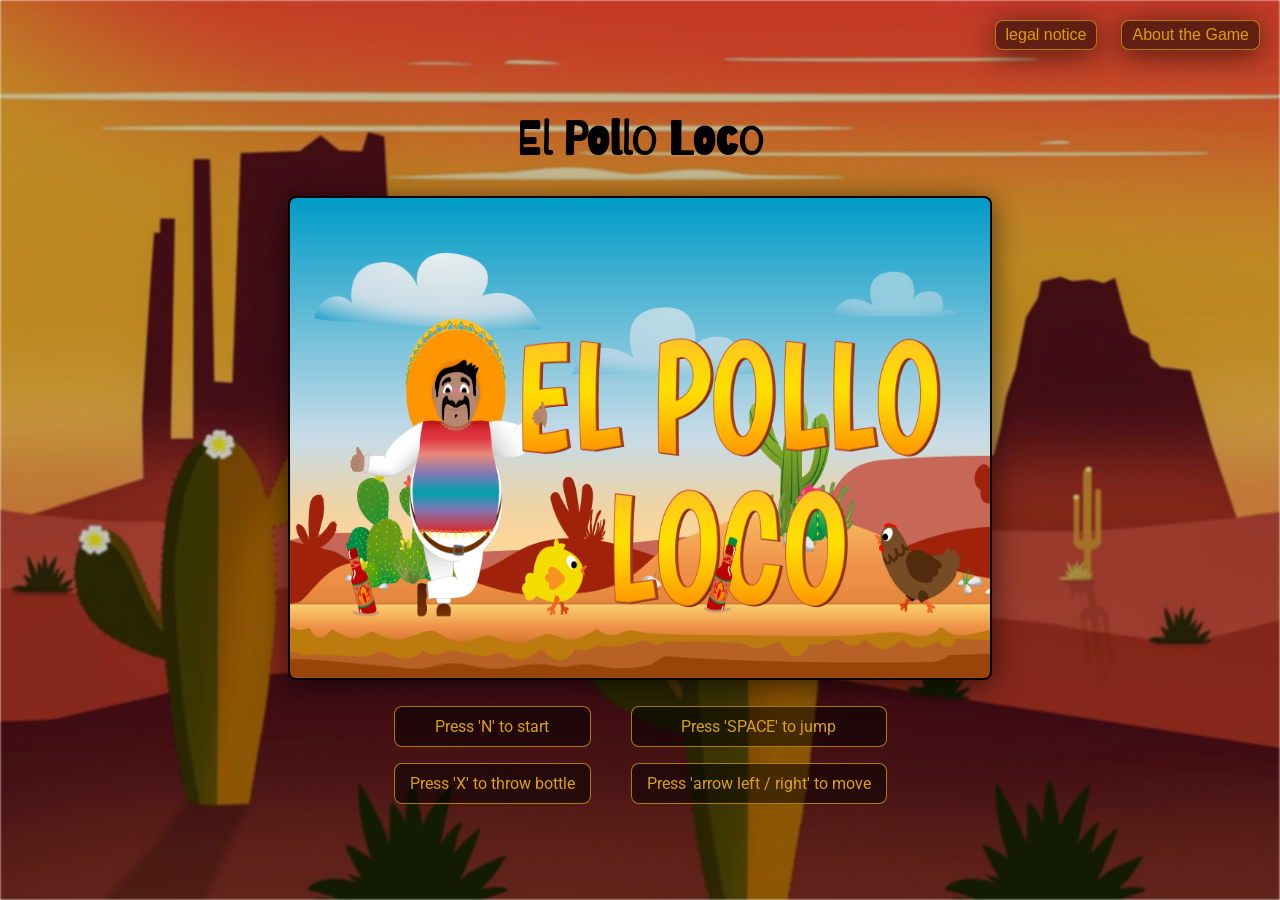
==== index.html @ b022e7d4 "shortend toggleOff functions" ====
<!DOCTYPE html>
<html lang="en">
  <head>
    <meta charset="UTF-8" />
    <meta name="viewport" content="width=device-width, initial-scale=1.0" />
    <title>El Pollo Loco</title>
    <link rel="stylesheet" href="style.css" />
    <link
      rel="shortcut icon"
      href="./img/7_statusbars/3_icons/icon_coin.png"
      type="image/x-icon"
    />
    <link rel="stylesheet" href="game-instruction.css" />
    <script src="classes/drawable-Object.class.js"></script>
    <script src="classes/moveable-object.class.js"></script>
    <script src="classes/character.class.js"></script>
    <script src="classes/chicken.class.js"></script>
    <script src="classes/small-chicken.class.js"></script>
    <script src="classes/cloud.class.js"></script>
    <script src="classes/status-bar.class.js"></script>
    <script src="classes/endBoss-statusbar.class.js"></script>
    <script src="classes/coin-bar.class.js"></script>
    <script src="classes/bottle-bar.class.js"></script>
    <script src="classes/coins.class.js"></script>
    <script src="classes/bottles.class.js"></script>
    <script src="classes/background-object.class.js"></script>
    <script src="classes/endboss.class.js"></script>
    <script src="classes/keyboard.class.js"></script>
    <script src="classes/level.class.js"></script>
    <script src="js/background-generator.js"></script>
    <script src="levels/level1.js"></script>
    <script src="classes/sound-manager.class.js"></script>
    <script src="classes/collision-manager.class.js"></script>
    <script src="classes/ui-manager.class.js"></script>
    <script src="classes/input-manager.class.js"></script>
    <script src="classes/world.class.js"></script>
    <script src="classes/throwable-Object.class.js"></script>
    <script src="templates/game.templates.js"></script>
    <script src="js/game.js"></script>
  </head>
  <body onload="init()">
    <div id="rotate-screen" class="d_none">
      <div class="rotate-message"><b>📱 Rotate your device to play</b></div>
    </div>
    <header>
      <div class="header-buttons-landscape">
        <img
          onclick="openMenu()"
          id="menu_icon"
          class="menu-icon"
          src="./img/on_canvas_options/menu.png"
          alt=""
        />
      </div>
      <div class="header-buttons">
        <button><a href="./legal.notice.html">legal notice</a></button>
        <button onclick="openAboutTheGame()" id="about_the_game">
          About the Game
        </button>
      </div>
    </header>
    <div class="background"></div>
    <h1>El Pollo Loco</h1>
    <canvas width="700" height="480" id="canvas"></canvas>
    <div class="user-instructions">
      <div class="sub-instructions">
        <p>Press 'N' to start</p>
        <p>Press 'X' to throw bottle</p>
      </div>
      <div class="sub-instructions">
        <p>Press 'SPACE' to jump</p>
        <p>Press 'arrow left / right' to move</p>
      </div>
    </div>
    <div onclick="toggleOff('overlay')" class="d_none" id="overlay"></div>

    <div onclick="toggleOff('menu_overlay')" class="d_none" id="menu_overlay"></div>
  </body>
</html>
---- style.css ----
@font-face {
    font-family: Barriecito-Regular;
    src: url(./fonts/Barriecito-Regular.ttf);
}

@font-face {
    font-family: roboto;
    src: url(./fonts/Roboto-Regular.ttf);
}

html {
    font-family: Barriecito-Regular;
}

h1 {
    font-size: 46px;
}

body {
    margin: 0;
    height: 100vh;
    width: 100%;
    overflow: hidden;
    display: flex;
    flex-direction: column;
    align-items: center;
    justify-content: center;
    position: relative;
}

.background {
    position: absolute;
    top: 0;
    left: 0;
    width: 100%;
    height: 100%;
    background-image: url(./img/5_background/gameBackground.jpg);
    background-size: cover;
    background-position: center;
    filter: blur(1px);
    z-index: -1;
}

.background::after {
    content: "";
    position: absolute;
    top: 0;
    left: 0;
    width: 100%;
    height: 100%;
    background: hsla(0, 0%, 0%, 0.227);
}

canvas {
    background-color: black;
    border: 2px solid hsla(0, 0%, 0%, 0.218);
    border-radius: 8px;
    z-index: 1;
    box-shadow: 0 5px 30px hsla(0, 0%, 0%, 0.6);
}

.user-instructions {
    display: flex;
    gap: 40px;
    margin-top: 10px;
}

.sub-instructions {
    text-align: center;
    color: hsl(43, 90%, 45%);
    font-weight: 100;
    font-family: roboto;
}

p {
    padding: 10px 15px;
    background-color: hsla(0, 0%, 0%, 0.5);
    border-radius: 8px;
    border: 1.5px solid hsla(43, 96%, 37%, 0.915);
}

header {
    position: absolute;
    top: 10px;
    right: 10px;
    display: flex;
    gap: 0px;
    z-index: 2;
    flex-direction: column;
}

a {
    color: hsl(43, 90%, 45%);
    text-decoration: none;
}

header button {
    background-color: hsla(0, 0%, 0%, 0.5);
    color: hsl(43, 90%, 45%);
    border: 1.5px solid hsla(43, 96%, 37%, 0.915);
    padding: 5px 10px;
    border-radius: 8px;
    cursor: pointer;
    font-size: 16px;
    margin: 10px;
    box-shadow: 0 5px 30px hsla(0, 0%, 0%, 0.6);
}

header button:hover {
    background-color: hsla(0, 0%, 0%, 0.3);
    color: hsla(37, 92%, 48%, 0.94);
    box-shadow: 0 5px 20px hsla(0, 0%, 65%, 0.256);
}

#rotate-screen {
    display: none;
    position: fixed;
    top: 0;
    left: 0;
    width: 100%;
    height: 100%;
    background: hsla(0, 14%, 90%, 0.92);
    align-items: center;
    justify-content: center;
    z-index: 3000;
    color: white;
    text-align: center;
}

.rotate-message {
    font-size: 20px;
    color: hsl(60, 2%, 19%);
}

@media screen and (orientation: portrait) and (max-width: 750px) {

    header,
    .background,
    h1,
    #canvas,
    .user-instructions,
    #overlay {
        display: none;
    }

    #rotate-screen {
        display: flex;
    }
}
---- game-instruction.css ----
@font-face {
    font-family: roboto;
    src: url(./fonts/Roboto-Regular.ttf);
}

.game-instructions {
    font-family: roboto;
    display: flex;
    flex-direction: column;
    align-items: center;
    justify-content: center;
    width: 500px;
    background-color: hsl(0, 80%, 96%);
    padding: 20px 30px;
    border-radius: 10px;
    box-shadow: 0 4px 8px rgba(0, 0, 0, 0.1);
    position: absolute;
    top: 50%;
    left: 50%;
    transform: translate(-50%, -50%);
    z-index: 1000;
    gap: 10px;
    overflow-x: hidden;
}

.game-explaination-text {
    color: hsl(0, 0%, 33%);
    line-height: 1.5;
    margin-bottom: 10px;
    text-align: center;
}

.rules-of-survival {
    color: hsl(0, 0%, 23%);
    width: 400px;
    display: flex;
    flex-direction: column;
    align-items: center;
    height: 100px;
    background-color: hsla(0, 100%, 50%, 0.627);
    padding: 15px 2px;
    border-radius: 10px;
    box-shadow: 0 4px 8px hsla(0, 0%, 0%, 0.172);
    margin-top: 10px;
    margin-bottom: 10px;
}

h4 {
    color: white;
    margin: 0;
    font-weight: 700;
    font-size: 18px;
}

h2 {
    color: hsl(16, 89%, 50%);
    text-shadow: 1px 6px 8px hsla(0, 0%, 0%, 0.367);
}

h3 {
    margin: 0;
    color: hsl(16, 84%, 54%);
}

.color-text {
    color: hsl(16, 84%, 54%);
    font-weight: bold;
}

#overlay {
    height: 100vh;
    width: 100%;
    background-color: hsla(8, 73%, 10%, 0.727);
    position: fixed;
    top: 0;
    left: 0;
    z-index: 1000;
}

#menu_overlay {
    height: 100vh;
    width: 100%;
    background-color: hsla(0, 0%, 0%, 0.16);
    position: fixed;
    top: 0;
    left: 0;
    z-index: 1000;
}

.d_none {
    display: none;
}

.buttons-menu {
    display: flex;
    justify-content: center;
    flex-direction: column;
    width: 130px;
    height: 100px;
    background-color: hsla(0, 0%, 0%, 0.607);
    border-bottom-left-radius: 10px;
    border-bottom-right-radius: 10px;
    border-top-left-radius: 10px;
    gap: 5px;
    margin-top: 20px;
    position: absolute;
    right: 13px;
    top: 20px;
}

.buttons-menu button {
    background-color: hsla(0, 0%, 0%, 0.5);
    color: hsl(43, 90%, 45%);
    border: 1.5px solid hsla(43, 96%, 37%, 0.915);
    padding: 5px 1px;
    border-radius: 8px;
    cursor: pointer;
    font-size: 14px;
    margin: 5px;
    box-shadow: 0 5px 30px hsla(0, 0%, 0%, 0.6);
    width: 120px;
}

.menu-icon{
    display: none;
    width: 30px;
    position: absolute;
    right: 1px;
    top: 1px;
}

@media screen and (orientation: landscape) and (max-width: 800px) {

    h1,
    .user-instructions {
        display: none;
    }

    .game-instructions {
        max-height: 280px;
        overflow-y: auto;
    }

    h2 {
        margin-top: 250px;
    }

    #canvas {
        width: 80%;
        height: 80%;
    }

    .menu-icon {
        display: block;
    }

    .header-buttons {
        display: none;
    }
}
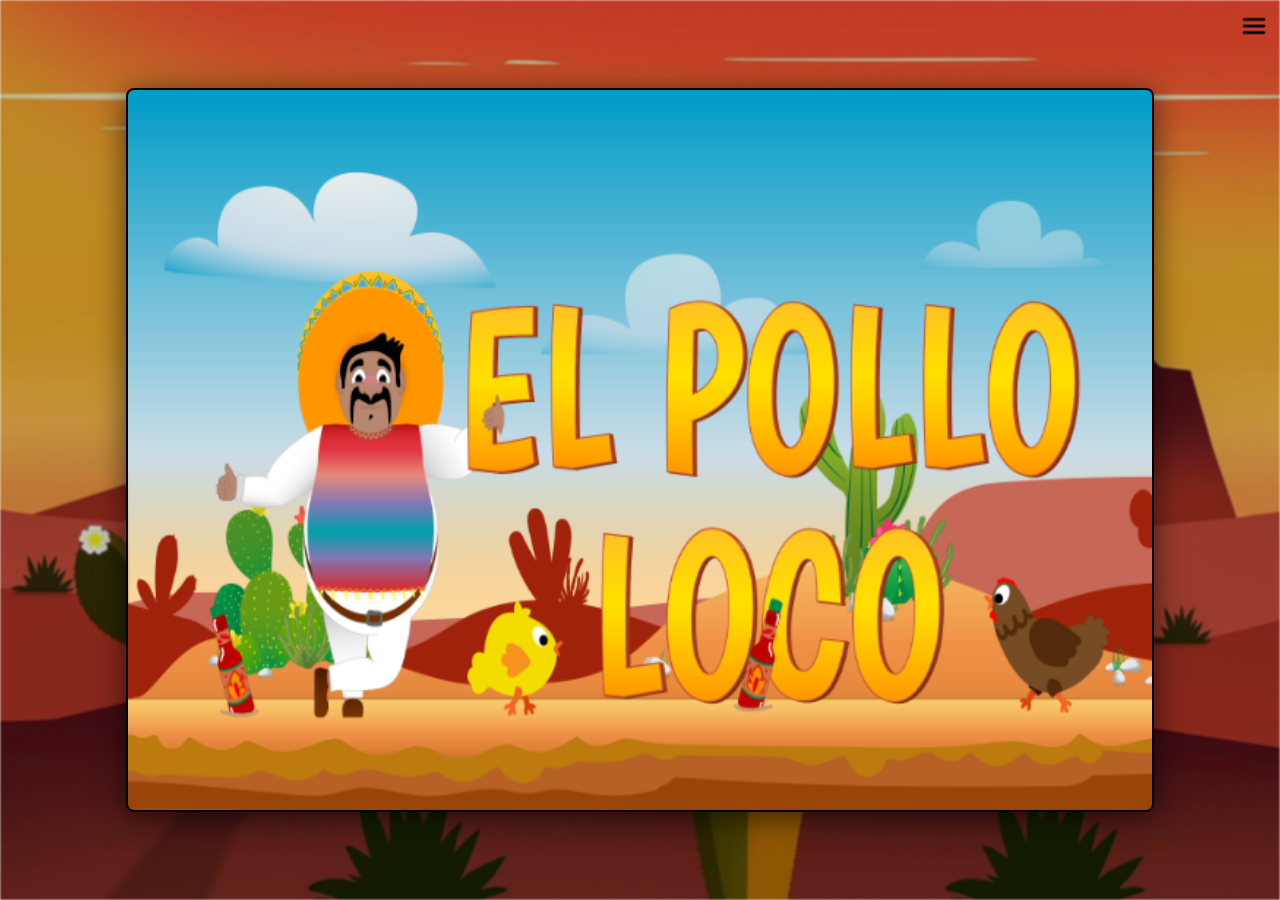
==== commit 50c3cdaf: "added buttons for mobile" ====
--- a/index.html
+++ b/index.html
@@ -33,6 +33,7 @@
     <script src="classes/collision-manager.class.js"></script>
     <script src="classes/ui-manager.class.js"></script>
     <script src="classes/input-manager.class.js"></script>
+    <script src="classes/control-button.class.js"></script>
     <script src="classes/world.class.js"></script>
     <script src="classes/throwable-Object.class.js"></script>
     <script src="templates/game.templates.js"></script>
--- a/style.css
+++ b/style.css
@@ -132,7 +132,7 @@
     color: hsl(60, 2%, 19%);
 }
 
-@media screen and (orientation: portrait) and (max-width: 750px) {
+@media screen and (orientation: portrait) and (max-width: 1040px) {
 
     header,
     .background,
--- a/game-instruction.css
+++ b/game-instruction.css
@@ -129,7 +129,7 @@
     top: 1px;
 }
 
-@media screen and (orientation: landscape) and (max-width: 800px) {
+@media screen and (orientation: landscape) and (max-width: 1400px) {
 
     h1,
     .user-instructions {
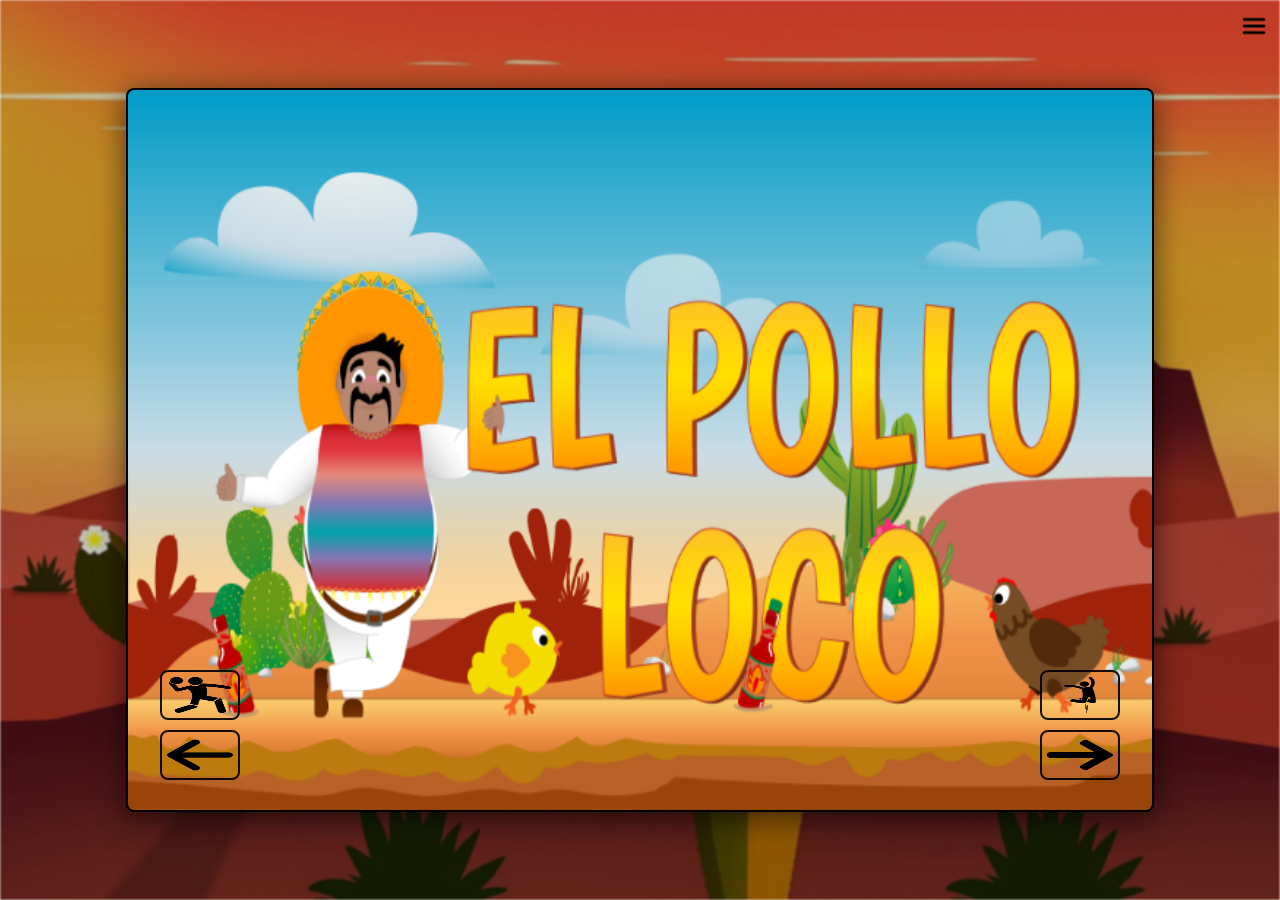
==== commit 8aeea2af: "deleted the canva drawn buttons and added html ones" ====
--- a/index.html
+++ b/index.html
@@ -5,6 +5,7 @@
     <meta name="viewport" content="width=device-width, initial-scale=1.0" />
     <title>El Pollo Loco</title>
     <link rel="stylesheet" href="style.css" />
+    <link rel="stylesheet" href="mobile-buttons.css" />
     <link
       rel="shortcut icon"
       href="./img/7_statusbars/3_icons/icon_coin.png"
@@ -33,7 +34,6 @@
     <script src="classes/collision-manager.class.js"></script>
     <script src="classes/ui-manager.class.js"></script>
     <script src="classes/input-manager.class.js"></script>
-    <script src="classes/control-button.class.js"></script>
     <script src="classes/world.class.js"></script>
     <script src="classes/throwable-Object.class.js"></script>
     <script src="templates/game.templates.js"></script>
@@ -63,6 +63,26 @@
     <div class="background"></div>
     <h1>El Pollo Loco</h1>
     <canvas width="700" height="480" id="canvas"></canvas>
+
+    <div id="mobile-control-buttons">
+      <div class="mobile-buttons-containers">
+        <button class="mobile-buttons" id="btn-throw">
+          <img src="img/mobile/throw.png" alt="" />
+        </button>
+        <button class="mobile-buttons" id="btn-jump">
+          <img src="img/mobile/jump.png" alt="" />
+        </button>
+      </div>
+      <div class="mobile-buttons-containers">
+        <button class="mobile-buttons" id="btn-left">
+          <img src="img/mobile/left.png" alt="" />
+        </button>
+        <button class="mobile-buttons" id="btn-right">
+          <img src="img/mobile/right.png" alt="" />
+        </button>
+      </div>
+    </div>
+
     <div class="user-instructions">
       <div class="sub-instructions">
         <p>Press 'N' to start</p>
@@ -75,6 +95,10 @@
     </div>
     <div onclick="toggleOff('overlay')" class="d_none" id="overlay"></div>
 
-    <div onclick="toggleOff('menu_overlay')" class="d_none" id="menu_overlay"></div>
+    <div
+      onclick="toggleOff('menu_overlay')"
+      class="d_none"
+      id="menu_overlay"
+    ></div>
   </body>
-</html>+</html>
--- a/style.css
+++ b/style.css
@@ -119,7 +119,7 @@
     left: 0;
     width: 100%;
     height: 100%;
-    background: hsla(0, 14%, 90%, 0.92);
+    background: hsl(0, 14%, 90%);
     align-items: center;
     justify-content: center;
     z-index: 3000;
@@ -131,6 +131,17 @@
     font-size: 20px;
     color: hsl(60, 2%, 19%);
 }
+
+#mobile-controls {
+    display: none;
+}
+
+@media (max-width: 1040px) {
+    #mobile-controls {
+        display: block;
+    }
+}
+
 
 @media screen and (orientation: portrait) and (max-width: 1040px) {
 
--- a/mobile-buttons.css
+++ b/mobile-buttons.css
@@ -0,0 +1,184 @@
+#mobile-control-buttons {
+    position: fixed;
+    bottom: 120px;
+    width: 100%;
+    text-align: center;
+    z-index: 1000;
+    cursor: pointer;
+    gap: 10px;
+    display: flex;
+    flex-direction: column;
+}
+
+.mobile-buttons {
+    width: 80px;
+    height: 50px;
+    background-color: transparent;
+    border: 2px solid hsla(0, 0%, 0%, 0.915);
+    border-radius: 8px;
+    padding: 5px;
+}
+
+.mobile-buttons img {
+    width: 100%;
+    height: 100%;
+}
+
+.mobile-buttons-containers {
+    display: flex;
+    justify-content: space-between;
+    position: relative;
+    margin-left: 160px;
+    margin-right: 160px;
+}
+
+@media (min-width: 1400px) {
+    #mobile-control-buttons {
+        display: none;
+    }
+}
+
+@media (max-width: 1040px) {
+    #mobile-control-buttons {
+        bottom: 120px;
+    }
+
+    .mobile-buttons {
+        width: 80px;
+        height: 50px;
+    }
+
+    .mobile-buttons-containers {
+        margin-left: 160px;
+        margin-right: 160px;
+    }
+
+}
+
+@media (max-width: 800px) {
+    #mobile-control-buttons {
+        bottom: 70px;
+    }
+
+    .mobile-buttons {
+        width: 60px;
+        height: 40px;
+    }
+
+    .mobile-buttons-containers {
+        margin-left: 100px;
+        margin-right: 100px;
+    }
+
+}
+
+@media (max-height: 800px) {
+    #mobile-control-buttons {
+        bottom: 100px;
+    }
+
+    .mobile-buttons {
+        width: 80px;
+        height: 60px;
+    }
+
+    .mobile-buttons-containers {
+        margin-left: 150px;
+        margin-right: 150px;
+    }
+}
+
+@media (max-height: 770px) {
+    #mobile-control-buttons {
+        bottom: 95px;
+    }
+
+    .mobile-buttons-containers {
+        margin-left: 125px;
+        margin-right: 125px;
+    }
+}
+
+@media (max-height: 600px) {
+    #mobile-control-buttons {
+        bottom: 75px;
+    }
+
+    .mobile-buttons {
+        width: 70px;
+        height: 50px;
+    }
+
+    .mobile-buttons-containers {
+        margin-left: 120px;
+        margin-right: 120px;
+    }
+}
+
+@media (max-height: 550px) {
+    #mobile-control-buttons {
+        bottom: 65px;
+    }
+
+    .mobile-buttons {
+        width: 60px;
+        height: 40px;
+    }
+
+    .mobile-buttons-containers {
+        margin-left: 85px;
+        margin-right: 85px;
+    }
+
+}
+
+@media (max-height: 430px) {
+    #mobile-control-buttons {
+        bottom: 50px;
+    }
+
+    .mobile-buttons {
+        width: 50px;
+        height: 30px;
+    }
+
+    .mobile-buttons-containers {
+        margin-left: 100px;
+        margin-right: 100px;
+    }
+}
+
+@media (max-height: 412px) {
+    #mobile-control-buttons {
+        bottom: 50px;
+    }
+
+    .mobile-buttons {
+        width: 50px;
+        height: 30px;
+    }
+
+    .mobile-buttons-containers {
+        margin-left: 100px;
+        margin-right: 100px;
+    }
+}
+
+@media (max-height: 375px) {
+    .mobile-buttons-containers {
+        margin-left: 80px;
+        margin-right: 80px;
+    }
+}
+
+@media (max-height: 360px) {
+    #mobile-control-buttons {
+        bottom: 50px;
+    }
+
+    .mobile-buttons-containers {
+        margin-left: 100px;
+        margin-right: 100px;
+    }
+
+}
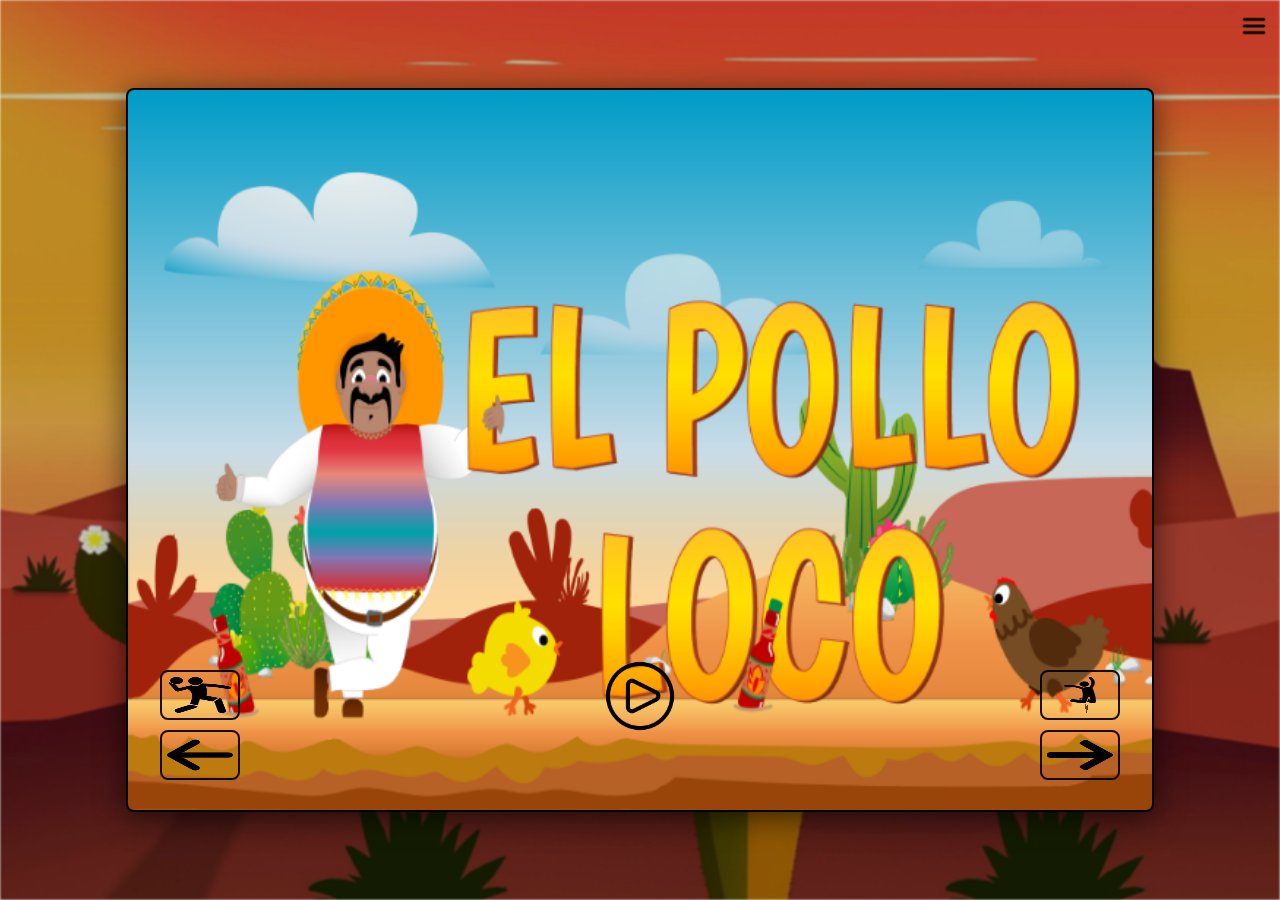
==== commit a685855c: "added play button" ====
--- a/index.html
+++ b/index.html
@@ -5,13 +5,13 @@
     <meta name="viewport" content="width=device-width, initial-scale=1.0" />
     <title>El Pollo Loco</title>
     <link rel="stylesheet" href="style.css" />
-    <link rel="stylesheet" href="mobile-buttons.css" />
+    <link rel="stylesheet" href="styles/mobile-buttons.css" />
     <link
       rel="shortcut icon"
       href="./img/7_statusbars/3_icons/icon_coin.png"
       type="image/x-icon"
     />
-    <link rel="stylesheet" href="game-instruction.css" />
+    <link rel="stylesheet" href="styles/game-instruction.css" />
     <script src="classes/drawable-Object.class.js"></script>
     <script src="classes/moveable-object.class.js"></script>
     <script src="classes/character.class.js"></script>
@@ -63,6 +63,11 @@
     <div class="background"></div>
     <h1>El Pollo Loco</h1>
     <canvas width="700" height="480" id="canvas"></canvas>
+    <div id="start-button-container">
+      <button class="start-game-button" id="start-game-button" onclick="startGameFromButton()">
+        <img src="img/on_canvas_options/play.png" alt="">
+      </button>
+    </div>
 
     <div id="mobile-control-buttons">
       <div class="mobile-buttons-containers">
--- a/styles/mobile-buttons.css
+++ b/styles/mobile-buttons.css
@@ -0,0 +1,199 @@
+#mobile-control-buttons {
+    position: fixed;
+    bottom: 120px;
+    width: 100%;
+    text-align: center;
+    z-index: 1000;
+    cursor: pointer;
+    gap: 10px;
+    display: flex;
+    flex-direction: column;
+}
+
+.mobile-buttons {
+    width: 80px;
+    height: 50px;
+    background-color: transparent;
+    border: 2px solid hsla(0, 0%, 0%, 0.915);
+    border-radius: 8px;
+    padding: 5px;
+}
+
+.mobile-buttons img {
+    width: 100%;
+    height: 100%;
+}
+
+.mobile-buttons-containers {
+    display: flex;
+    justify-content: space-between;
+    position: relative;
+    margin-left: 160px;
+    margin-right: 160px;
+}
+
+.start-game-button{
+    position: absolute;
+    bottom: 160px;
+    left: 50%;
+    transform: translateX(-50%);
+    background-color: transparent;
+    border: none;
+    cursor: pointer;
+    z-index: 1001;
+}
+
+.start-game-button img {
+    width: 80px;
+}
+
+@media (min-width: 1400px) {
+    #mobile-control-buttons {
+        display: none;
+    }
+}
+
+@media (max-width: 1040px) {
+    #mobile-control-buttons {
+        bottom: 120px;
+    }
+
+    .mobile-buttons {
+        width: 80px;
+        height: 50px;
+    }
+
+    .mobile-buttons-containers {
+        margin-left: 160px;
+        margin-right: 160px;
+    }
+
+}
+
+@media (max-width: 800px) {
+    #mobile-control-buttons {
+        bottom: 70px;
+    }
+
+    .mobile-buttons {
+        width: 60px;
+        height: 40px;
+    }
+
+    .mobile-buttons-containers {
+        margin-left: 100px;
+        margin-right: 100px;
+    }
+
+}
+
+@media (max-height: 800px) {
+    #mobile-control-buttons {
+        bottom: 100px;
+    }
+
+    .mobile-buttons {
+        width: 80px;
+        height: 60px;
+    }
+
+    .mobile-buttons-containers {
+        margin-left: 150px;
+        margin-right: 150px;
+    }
+}
+
+@media (max-height: 770px) {
+    #mobile-control-buttons {
+        bottom: 95px;
+    }
+
+    .mobile-buttons-containers {
+        margin-left: 125px;
+        margin-right: 125px;
+    }
+}
+
+@media (max-height: 600px) {
+    #mobile-control-buttons {
+        bottom: 75px;
+    }
+
+    .mobile-buttons {
+        width: 70px;
+        height: 50px;
+    }
+
+    .mobile-buttons-containers {
+        margin-left: 120px;
+        margin-right: 120px;
+    }
+}
+
+@media (max-height: 550px) {
+    #mobile-control-buttons {
+        bottom: 65px;
+    }
+
+    .mobile-buttons {
+        width: 60px;
+        height: 40px;
+    }
+
+    .mobile-buttons-containers {
+        margin-left: 85px;
+        margin-right: 85px;
+    }
+
+}
+
+@media (max-height: 430px) {
+    #mobile-control-buttons {
+        bottom: 50px;
+    }
+
+    .mobile-buttons {
+        width: 50px;
+        height: 30px;
+    }
+
+    .mobile-buttons-containers {
+        margin-left: 100px;
+        margin-right: 100px;
+    }
+}
+
+@media (max-height: 412px) {
+    #mobile-control-buttons {
+        bottom: 50px;
+    }
+
+    .mobile-buttons {
+        width: 50px;
+        height: 30px;
+    }
+
+    .mobile-buttons-containers {
+        margin-left: 100px;
+        margin-right: 100px;
+    }
+}
+
+@media (max-height: 375px) {
+    .mobile-buttons-containers {
+        margin-left: 80px;
+        margin-right: 80px;
+    }
+}
+
+@media (max-height: 360px) {
+    #mobile-control-buttons {
+        bottom: 50px;
+    }
+
+    .mobile-buttons-containers {
+        margin-left: 100px;
+        margin-right: 100px;
+    }
+
+}
--- a/styles/game-instruction.css
+++ b/styles/game-instruction.css
@@ -0,0 +1,160 @@
+@font-face {
+    font-family: roboto;
+    src: url(./fonts/Roboto-Regular.ttf);
+}
+
+.game-instructions {
+    font-family: roboto;
+    display: flex;
+    flex-direction: column;
+    align-items: center;
+    justify-content: center;
+    width: 500px;
+    background-color: hsl(0, 80%, 96%);
+    padding: 20px 30px;
+    border-radius: 10px;
+    box-shadow: 0 4px 8px rgba(0, 0, 0, 0.1);
+    position: absolute;
+    top: 50%;
+    left: 50%;
+    transform: translate(-50%, -50%);
+    z-index: 1000;
+    gap: 10px;
+    overflow-x: hidden;
+}
+
+.game-explaination-text {
+    color: hsl(0, 0%, 33%);
+    line-height: 1.5;
+    margin-bottom: 10px;
+    text-align: center;
+}
+
+.rules-of-survival {
+    color: hsl(0, 0%, 23%);
+    width: 400px;
+    display: flex;
+    flex-direction: column;
+    align-items: center;
+    height: 100px;
+    background-color: hsla(0, 100%, 50%, 0.627);
+    padding: 15px 2px;
+    border-radius: 10px;
+    box-shadow: 0 4px 8px hsla(0, 0%, 0%, 0.172);
+    margin-top: 10px;
+    margin-bottom: 10px;
+}
+
+h4 {
+    color: white;
+    margin: 0;
+    font-weight: 700;
+    font-size: 18px;
+}
+
+h2 {
+    color: hsl(16, 89%, 50%);
+    text-shadow: 1px 6px 8px hsla(0, 0%, 0%, 0.367);
+}
+
+h3 {
+    margin: 0;
+    color: hsl(16, 84%, 54%);
+}
+
+.color-text {
+    color: hsl(16, 84%, 54%);
+    font-weight: bold;
+}
+
+#overlay {
+    height: 100vh;
+    width: 100%;
+    background-color: hsla(8, 73%, 10%, 0.727);
+    position: fixed;
+    top: 0;
+    left: 0;
+    z-index: 1000;
+}
+
+#menu_overlay {
+    height: 100vh;
+    width: 100%;
+    background-color: hsla(0, 0%, 0%, 0.16);
+    position: fixed;
+    top: 0;
+    left: 0;
+    z-index: 1000;
+}
+
+.d_none {
+    display: none;
+}
+
+.buttons-menu {
+    display: flex;
+    justify-content: center;
+    flex-direction: column;
+    width: 130px;
+    height: 100px;
+    background-color: hsla(0, 0%, 0%, 0.607);
+    border-bottom-left-radius: 10px;
+    border-bottom-right-radius: 10px;
+    border-top-left-radius: 10px;
+    gap: 5px;
+    margin-top: 20px;
+    position: absolute;
+    right: 13px;
+    top: 20px;
+}
+
+.buttons-menu button {
+    background-color: hsla(0, 0%, 0%, 0.5);
+    color: hsl(43, 90%, 45%);
+    border: 1.5px solid hsla(43, 96%, 37%, 0.915);
+    padding: 5px 1px;
+    border-radius: 8px;
+    cursor: pointer;
+    font-size: 14px;
+    margin: 5px;
+    box-shadow: 0 5px 30px hsla(0, 0%, 0%, 0.6);
+    width: 120px;
+}
+
+.menu-icon{
+    display: none;
+    width: 30px;
+    position: absolute;
+    right: 1px;
+    top: 1px;
+}
+
+@media screen and (orientation: landscape) and (max-width: 1400px) {
+
+    h1,
+    .user-instructions {
+        display: none;
+    }
+
+    .game-instructions {
+        max-height: 280px;
+        overflow-y: auto;
+    }
+
+    h2 {
+        margin-top: 250px;
+    }
+
+    #canvas {
+        width: 80%;
+        height: 80%;
+    }
+
+    .menu-icon {
+        display: block;
+    }
+
+    .header-buttons {
+        display: none;
+    }
+}
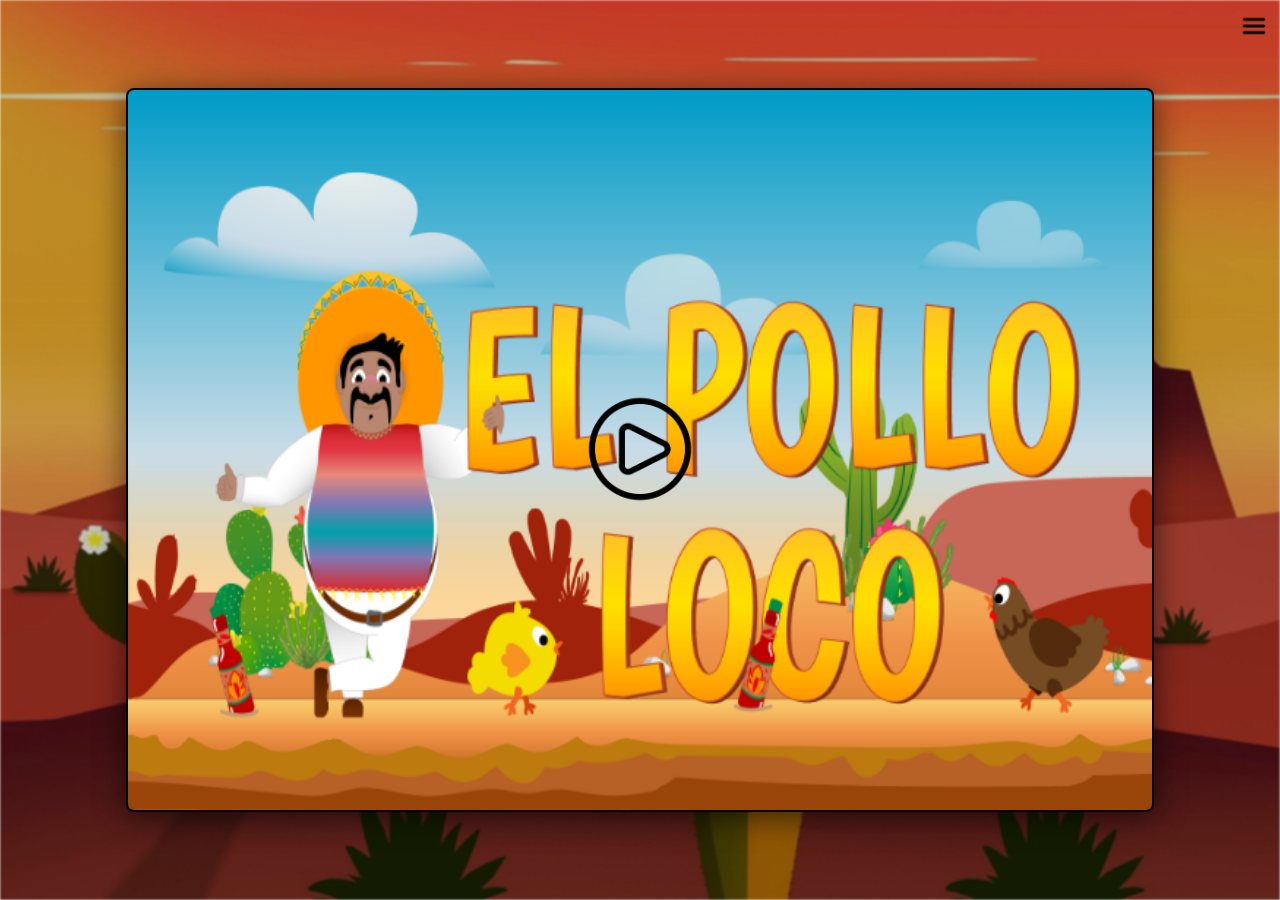
==== commit d03751b6: "turned legal notice into an overlay" ====
--- a/index.html
+++ b/index.html
@@ -11,6 +11,7 @@
       href="./img/7_statusbars/3_icons/icon_coin.png"
       type="image/x-icon"
     />
+    <link rel="stylesheet" href="styles/legal-notice.css">
     <link rel="stylesheet" href="styles/game-instruction.css" />
     <script src="classes/drawable-Object.class.js"></script>
     <script src="classes/moveable-object.class.js"></script>
@@ -54,7 +55,7 @@
         />
       </div>
       <div class="header-buttons">
-        <button><a href="./legal.notice.html">legal notice</a></button>
+        <button onclick="openLegalNotice()">Legal Notice</button>
         <button onclick="openAboutTheGame()" id="about_the_game">
           About the Game
         </button>
--- a/style.css
+++ b/style.css
@@ -89,11 +89,6 @@
     flex-direction: column;
 }
 
-a {
-    color: hsl(43, 90%, 45%);
-    text-decoration: none;
-}
-
 header button {
     background-color: hsla(0, 0%, 0%, 0.5);
     color: hsl(43, 90%, 45%);
@@ -142,7 +137,6 @@
     }
 }
 
-
 @media screen and (orientation: portrait) and (max-width: 1040px) {
 
     header,
--- a/styles/mobile-buttons.css
+++ b/styles/mobile-buttons.css
@@ -6,7 +6,7 @@
     z-index: 1000;
     cursor: pointer;
     gap: 10px;
-    display: flex;
+    display: none;
     flex-direction: column;
 }
 
@@ -32,23 +32,28 @@
     margin-right: 160px;
 }
 
-.start-game-button{
+.start-game-button {
     position: absolute;
-    bottom: 160px;
+    bottom: 460px;
     left: 50%;
     transform: translateX(-50%);
     background-color: transparent;
     border: none;
     cursor: pointer;
     z-index: 1001;
+    display: flex;
 }
 
 .start-game-button img {
-    width: 80px;
+    width: 100px;
 }
 
 @media (min-width: 1400px) {
     #mobile-control-buttons {
+        display: none;
+    }
+
+    .start-game-button {
         display: none;
     }
 }
@@ -87,6 +92,27 @@
 
 }
 
+@media (max-height: 920px) {
+    .start-game-button {
+        bottom: 390px;
+    }
+
+    .start-game-button img {
+        width: 120px;
+    }
+}
+
+@media (max-height: 820px) {
+    .start-game-button {
+        bottom: 350px;
+    }
+
+    .start-game-button img {
+        width: 120px;
+    }
+}
+
+
 @media (max-height: 800px) {
     #mobile-control-buttons {
         bottom: 100px;
@@ -101,6 +127,14 @@
         margin-left: 150px;
         margin-right: 150px;
     }
+
+    .start-game-button {
+        bottom: 360px;
+    }
+
+    .start-game-button img {
+        width: 100px;
+    }
 }
 
 @media (max-height: 770px) {
@@ -112,6 +146,10 @@
         margin-left: 125px;
         margin-right: 125px;
     }
+
+    .start-game-button {
+        bottom: 330px;
+    }
 }
 
 @media (max-height: 600px) {
@@ -128,6 +166,10 @@
         margin-left: 120px;
         margin-right: 120px;
     }
+
+    .start-game-button {
+        bottom: 260px;
+    }
 }
 
 @media (max-height: 550px) {
@@ -145,6 +187,14 @@
         margin-right: 85px;
     }
 
+    .start-game-button {
+        bottom: 220px;
+    }
+
+    .start-game-button img {
+        width: 100px;
+    }
+
 }
 
 @media (max-height: 430px) {
@@ -161,6 +211,14 @@
         margin-left: 100px;
         margin-right: 100px;
     }
+
+    .start-game-button {
+        bottom: 170px;
+    }
+
+    .start-game-button img {
+        width: 100px;
+    }
 }
 
 @media (max-height: 412px) {
@@ -177,6 +235,14 @@
         margin-left: 100px;
         margin-right: 100px;
     }
+
+    .start-game-button {
+        bottom: 170px;
+    }
+
+    .start-game-button img {
+        width: 80px;
+    }
 }
 
 @media (max-height: 375px) {
@@ -184,6 +250,14 @@
         margin-left: 80px;
         margin-right: 80px;
     }
+
+    .start-game-button {
+        bottom: 150px;
+    }
+
+    .start-game-button img {
+        width: 80px;
+    }
 }
 
 @media (max-height: 360px) {
@@ -196,4 +270,12 @@
         margin-right: 100px;
     }
 
+    .start-game-button {
+        bottom: 130px;
+    }
+
+    .start-game-button img {
+        width: 80px;
+    }
+
 }
--- a/styles/legal-notice.css
+++ b/styles/legal-notice.css
@@ -0,0 +1,46 @@
+a {
+    color: hsl(203, 100%, 49%);
+    text-decoration: none;
+}
+
+.container {
+    font-family: roboto;
+    max-width: 800px;
+    background-color: hsl(0, 0%, 100%);
+    padding: 20px;
+    border: 1px solid hsl(0, 0%, 80%);
+    border-radius: 8px;
+    max-height: 90vh;
+    position: absolute;
+    top: 50%;
+    left: 50%;
+    transform: translate(-50%, -50%);
+    z-index: 1000;
+    gap: 10px;
+    overflow-x: hidden;
+    overflow-y: hidden;
+}
+
+.h1 {
+    color: hsl(203, 100%, 49%);
+    text-align: center;
+    font-size: 32px;
+    font-weight: bold;
+    margin: 0 0 20px 0;
+}
+
+.h2 {
+    color: hsl(0, 0%, 20%);
+    display: block;
+    margin-top: 20px;
+    margin-bottom: -5px;
+    font-size: 24px;
+    font-weight: bold;
+}
+
+.p {
+    color: hsl(0, 0%, 33%);
+    line-height: 1.5;
+    font-size: 16px;
+    margin-top: 5px;
+}
--- a/styles/game-instruction.css
+++ b/styles/game-instruction.css
@@ -1,8 +1,3 @@
-@font-face {
-    font-family: roboto;
-    src: url(./fonts/Roboto-Regular.ttf);
-}
-
 .game-instructions {
     font-family: roboto;
     display: flex;
@@ -74,7 +69,7 @@
     position: fixed;
     top: 0;
     left: 0;
-    z-index: 1000;
+    z-index: 1200;
 }
 
 #menu_overlay {
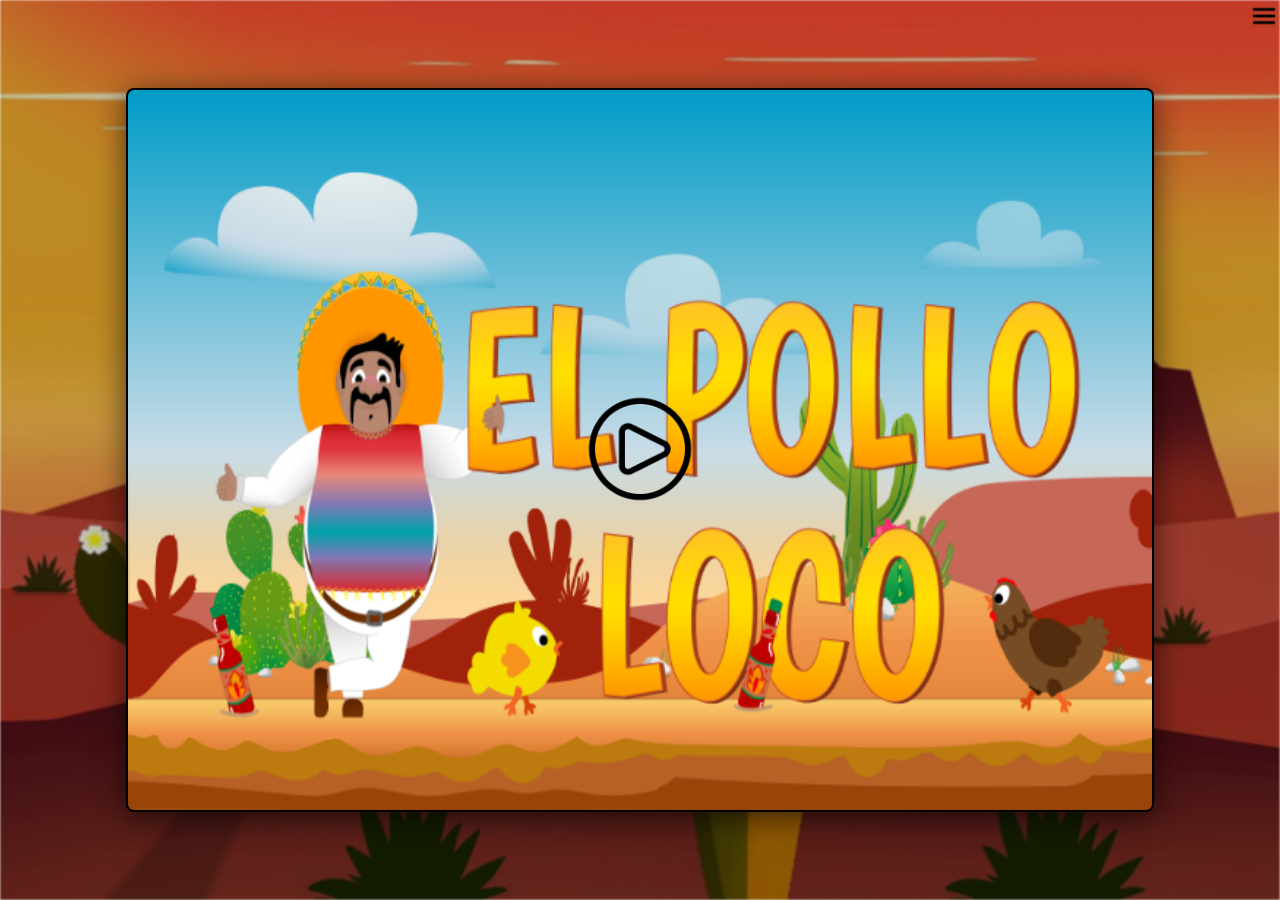
==== commit 2d177875: "Content limitation" ====
--- a/index.html
+++ b/index.html
@@ -11,7 +11,7 @@
       href="./img/7_statusbars/3_icons/icon_coin.png"
       type="image/x-icon"
     />
-    <link rel="stylesheet" href="styles/legal-notice.css">
+    <link rel="stylesheet" href="styles/legal-notice.css" />
     <link rel="stylesheet" href="styles/game-instruction.css" />
     <script src="classes/drawable-Object.class.js"></script>
     <script src="classes/moveable-object.class.js"></script>
@@ -44,29 +44,35 @@
     <div id="rotate-screen" class="d_none">
       <div class="rotate-message"><b>📱 Rotate your device to play</b></div>
     </div>
-    <header>
-      <div class="header-buttons-landscape">
-        <img
-          onclick="openMenu()"
-          id="menu_icon"
-          class="menu-icon"
-          src="./img/on_canvas_options/menu.png"
-          alt=""
-        />
-      </div>
-      <div class="header-buttons">
-        <button onclick="openLegalNotice()">Legal Notice</button>
-        <button onclick="openAboutTheGame()" id="about_the_game">
-          About the Game
-        </button>
-      </div>
-    </header>
+    <div class="header-container">
+      <header>
+        <div class="header-buttons-landscape">
+          <img
+            onclick="openMenu()"
+            id="menu_icon"
+            class="menu-icon"
+            src="./img/on_canvas_options/menu.png"
+            alt=""
+          />
+        </div>
+        <div class="header-buttons">
+          <button onclick="openLegalNotice()">Legal Notice</button>
+          <button onclick="openAboutTheGame()" id="about_the_game">
+            About the Game
+          </button>
+        </div>
+      </header>
+    </div>
     <div class="background"></div>
     <h1>El Pollo Loco</h1>
     <canvas width="700" height="480" id="canvas"></canvas>
     <div id="start-button-container">
-      <button class="start-game-button" id="start-game-button" onclick="startGameFromButton()">
-        <img src="img/on_canvas_options/play.png" alt="">
+      <button
+        class="start-game-button"
+        id="start-game-button"
+        onclick="startGameFromButton()"
+      >
+        <img src="img/on_canvas_options/play.png" alt="" />
       </button>
     </div>
 
--- a/style.css
+++ b/style.css
@@ -79,14 +79,13 @@
     border: 1.5px solid hsla(43, 96%, 37%, 0.915);
 }
 
-header {
+.header-container{
+    display: flex;
+    width: 100%;
     position: absolute;
-    top: 10px;
-    right: 10px;
-    display: flex;
-    gap: 0px;
-    z-index: 2;
-    flex-direction: column;
+    height: 100vh;
+    max-width: 1920px;
+    justify-content: flex-end;
 }
 
 header button {
--- a/styles/game-instruction.css
+++ b/styles/game-instruction.css
@@ -97,7 +97,7 @@
     border-bottom-right-radius: 10px;
     border-top-left-radius: 10px;
     gap: 5px;
-    margin-top: 20px;
+    margin-top: 10px;
     position: absolute;
     right: 13px;
     top: 20px;
